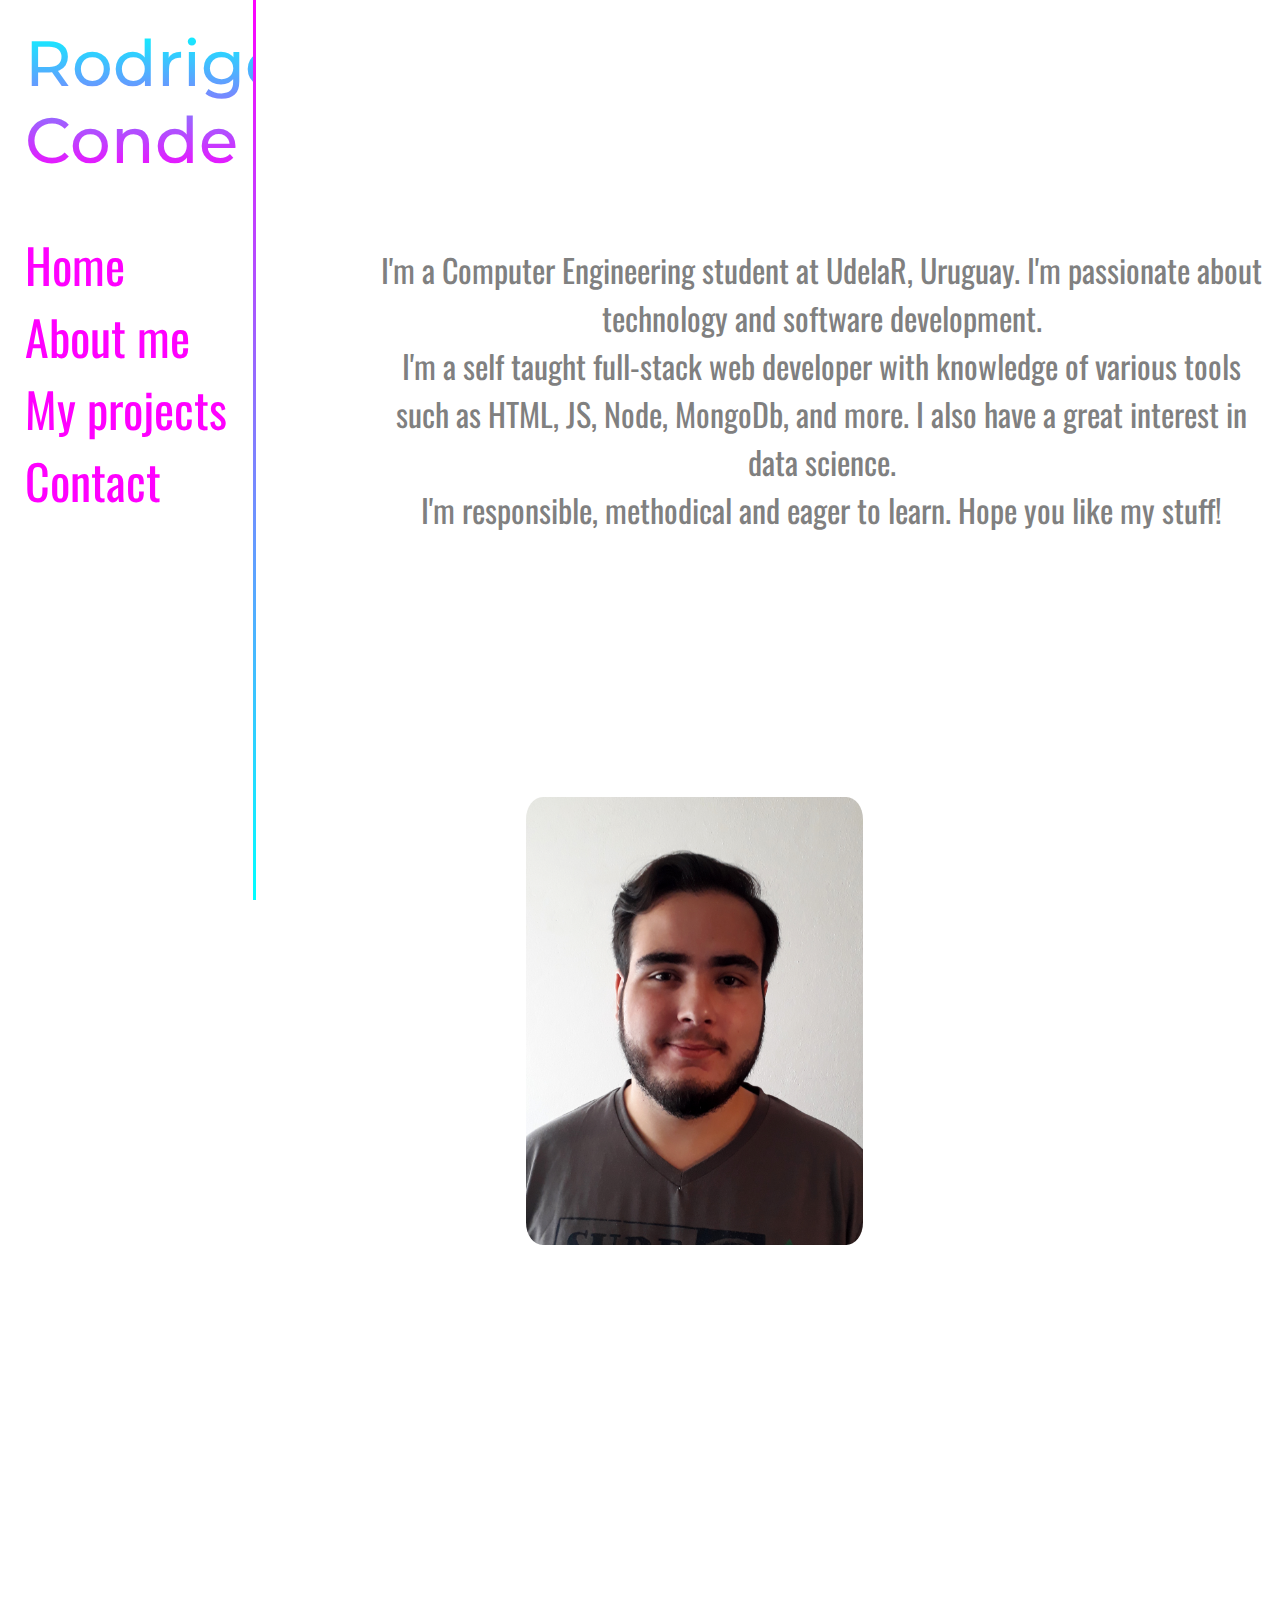
==== views/about.html @ f329cdd5 "Upload main files" ====
<!DOCTYPE html>
<html>
<head>
	<title>RC - About</title>
	<meta charset="utf-8">
	<link rel="stylesheet" href="https://maxcdn.bootstrapcdn.com/bootstrap/4.2.1/css/bootstrap.min.css">
	<script src="https://ajax.googleapis.com/ajax/libs/jquery/3.3.1/jquery.min.js"></script>
  	<script src="https://maxcdn.bootstrapcdn.com/bootstrap/3.4.0/js/bootstrap.min.js"></script>
  	<meta name="viewport" content="width=device-width, initial-scale=1">
  	<link rel="stylesheet" type="text/css" href="../css/styleAbout.css">
  	<link rel="stylesheet" type="text/css" href="../css/sideStyle.css">
  	<link href="https://fonts.googleapis.com/css?family=Oswald" rel="stylesheet">
  	<link href="https://fonts.googleapis.com/css?family=Montserrat:100" rel="stylesheet">
  	<link rel="stylesheet" href="https://cdnjs.cloudflare.com/ajax/libs/animate.css/3.7.0/animate.min.css">
  	<script type="text/javascript" src="../js/sidebar.js"></script>
  	<script type="text/javascript" src="../js/about.js"></script>
</head>

	<div class="container-fluid">
		
			<div class="sidebar">
				<h1>Rodrigo<br>Conde</h1>

				<a href="../index.html" id="home"><div class="sideBtn">Home</div></a>
				<a href="#" id="about"><div class="sideBtn">About me</div></a>
				<a href="projects.html" id="projects"><div class="sideBtn">My projects</div></a>
				<a href="contact.html" id="contact"><div class="sideBtn">Contact</div></a>

			</div>

			<div class="row">
				<div class="col xs-9">
					<p>I'm a Computer Engineering student at UdelaR, Uruguay. I'm passionate about technology and software development.<br>I'm a self taught full-stack web developer with knowledge of various tools such as HTML, JS, Node, MongoDb, and more. I also have a great interest in data science.<br>I'm responsible, methodical and eager to learn. Hope you like my stuff!</p>
				</div>
				<div class="col xs-3">
					<img src="../imgs/me.jpg" alt="Me">
				</div>
			</div>
			


	</div>

</html>
---- css/styleAbout.css ----
body{
	overflow-x: hidden;
	overflow-y: hidden;
}

img{
	height: 15%;
	width: auto;
	border-radius: 5%;
	margin-top: 25%;
	margin-left: 25%;
}

p{
	font-family: 'Oswald', sans-serif;
	font-size: 2rem;
	color: grey;
	text-align: center;
	margin-left: 10%;
}
p:first-of-type{
	margin-top: 25%;
}

.invert{
	background: -webkit-linear-gradient(magenta, cyan);
	-webkit-background-clip: text;
	-webkit-text-fill-color: transparent;
}
---- css/sideStyle.css ----
body{
	background-color: white;
}

.sidebar{
	position: fixed;
	top: 0;
	left: 0;
	height: 100%;
	width: 20%;
	border-right-style: solid;
	border-image: linear-gradient(to bottom, magenta, cyan) 1 100%;
	z-index: 1;
}

.row{
	margin-left: 20%;
}

h1{
	background: -webkit-linear-gradient(cyan, magenta);
	-webkit-background-clip: text;
	-webkit-text-fill-color: transparent;
	font-family: 'Montserrat', sans-serif;
	font-size: 4rem;
	text-align: left;
	margin: 10% 0 20% 10%;
	max-width: 100%;
}

a{
	text-decoration: none;
	color: magenta;
}
a:hover{
	text-decoration: none;
	color: cyan;
}

.sideBtn{
	font-family: 'Oswald', sans-serif;
	font-size: 3rem;
	text-align: left;
	padding: 0 10% 0 10%;
}
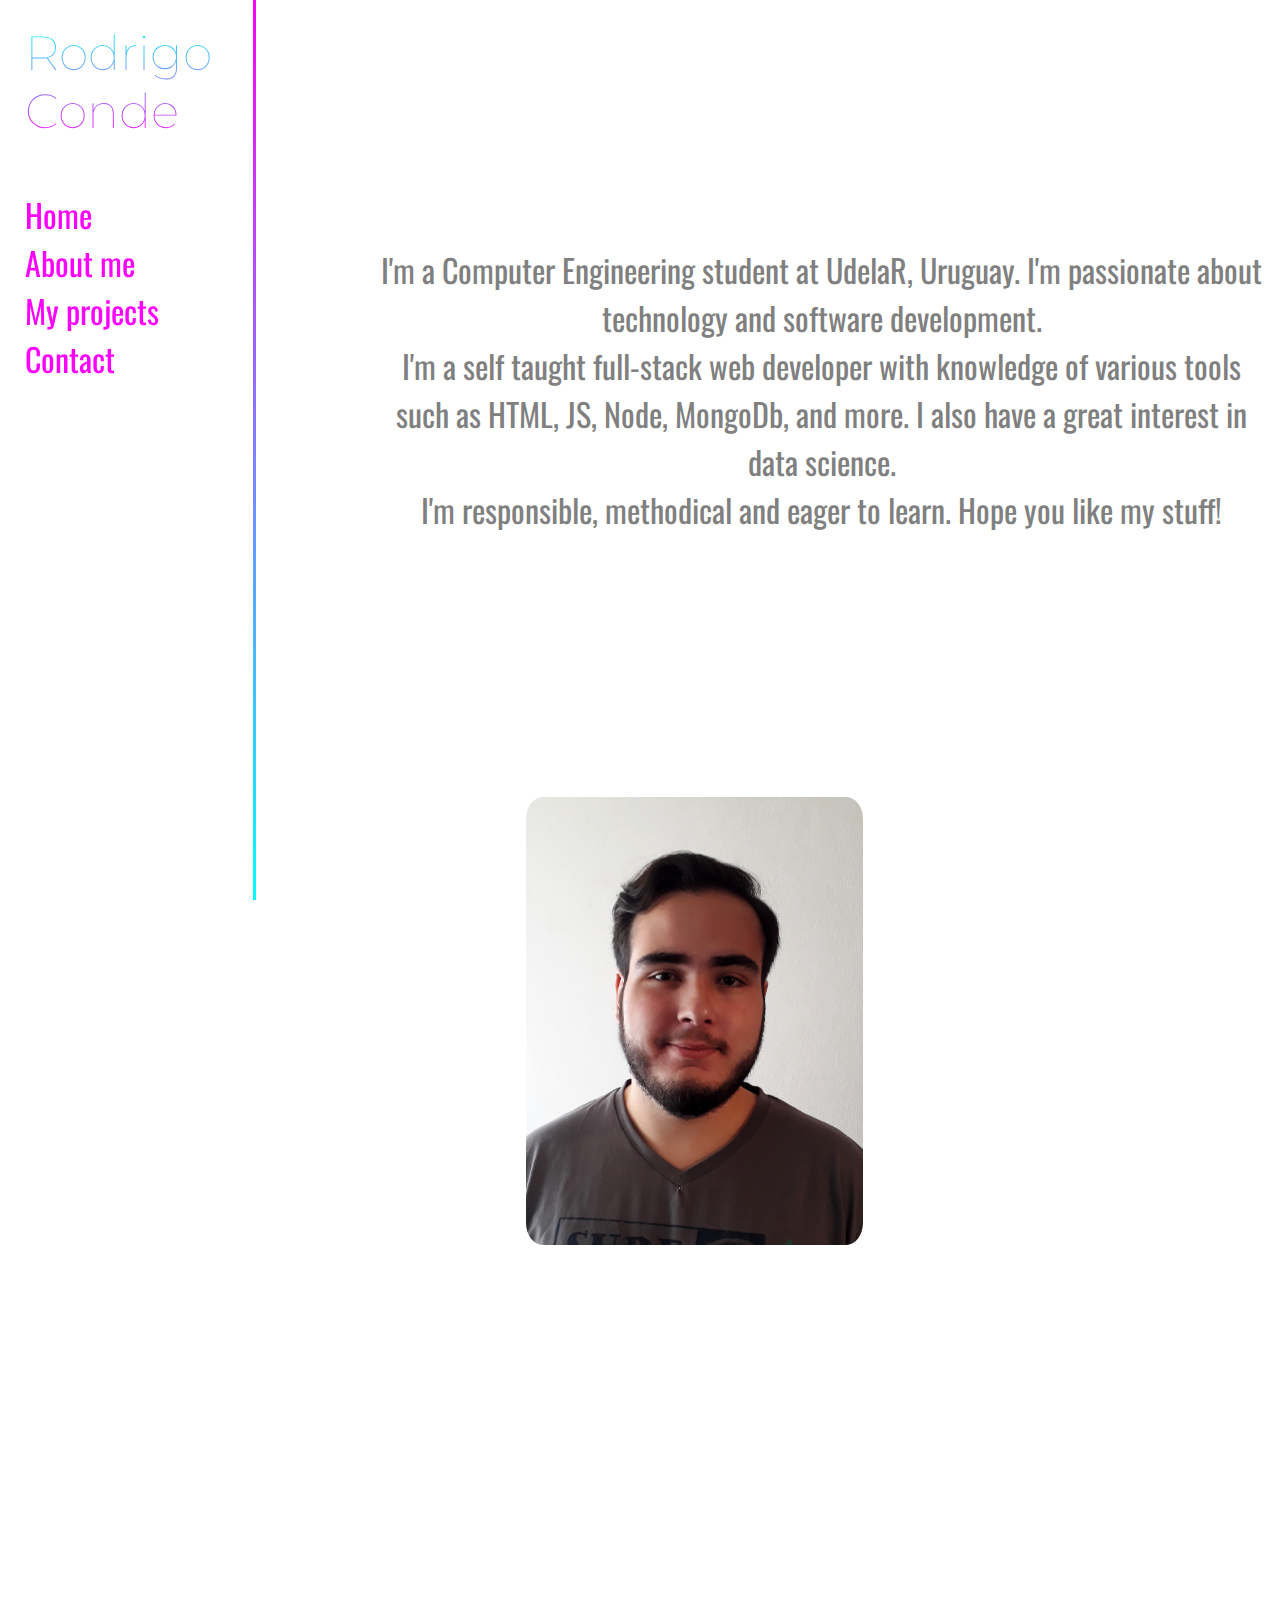
==== commit 824167b8: "about and contact opt" ====
--- a/views/about.html
+++ b/views/about.html
@@ -14,6 +14,8 @@
   	<link rel="stylesheet" href="https://cdnjs.cloudflare.com/ajax/libs/animate.css/3.7.0/animate.min.css">
   	<script type="text/javascript" src="../js/sidebar.js"></script>
   	<script type="text/javascript" src="../js/about.js"></script>
+  	<link rel="stylesheet" href="https://use.fontawesome.com/releases/v5.7.2/css/all.css" integrity="sha384-fnmOCqbTlWIlj8LyTjo7mOUStjsKC4pOpQbqyi7RrhN7udi9RwhKkMHpvLbHG9Sr" crossorigin="anonymous">
+
 </head>
 
 	<div class="container-fluid">
@@ -27,13 +29,20 @@
 				<a href="contact.html" id="contact"><div class="sideBtn">Contact</div></a>
 
 			</div>
+			<div class="upbar">
+				<h1>Rodrigo Conde</h1>
+				<i class="fas fa-chevron-circle-down" id="show_bar"></i>
+				<a href="../index.html" id="home"><button class="sideBtn btn">Home</button></a>
+				<a href="projects.html" id="projects"><button class="sideBtn btn">My projects</button></a>
+				<a href="contact.html" id="contact"><button class="sideBtn btn">Contact</button></a>
+			</div>
 
 			<div class="row">
 				<div class="col xs-9">
 					<p>I'm a Computer Engineering student at UdelaR, Uruguay. I'm passionate about technology and software development.<br>I'm a self taught full-stack web developer with knowledge of various tools such as HTML, JS, Node, MongoDb, and more. I also have a great interest in data science.<br>I'm responsible, methodical and eager to learn. Hope you like my stuff!</p>
 				</div>
 				<div class="col xs-3">
-					<img src="../imgs/me.jpg" alt="Me">
+					<img src="../imgs/me.jpg" alt="Me" class="img-responsive">
 				</div>
 			</div>
 			
--- a/css/styleAbout.css
+++ b/css/styleAbout.css
@@ -17,8 +17,6 @@
 	color: grey;
 	text-align: center;
 	margin-left: 10%;
-}
-p:first-of-type{
 	margin-top: 25%;
 }
 
@@ -28,4 +26,23 @@
 	-webkit-text-fill-color: transparent;
 }
 
+@media screen and (max-width: 1150px){
+	p{
+		font-size: 1.75rem;
+	}
+	img{
+		margin-left: 20%;
+	}
+}
+@media screen and (max-width: 850px){
+	body{
+		overflow-y: visible;
+	}
+	img{
+		margin-left: 0;
+	}
+	p{
+		margin-left: 0;
+	}
+}
 
--- a/css/sideStyle.css
+++ b/css/sideStyle.css
@@ -22,6 +22,7 @@
 	-webkit-background-clip: text;
 	-webkit-text-fill-color: transparent;
 	font-family: 'Montserrat', sans-serif;
+	font-weight: 100;
 	font-size: 4rem;
 	text-align: left;
 	margin: 10% 0 20% 10%;
@@ -43,3 +44,59 @@
 	text-align: left;
 	padding: 0 10% 0 10%;
 }
+
+.upbar{
+	position: fixed;
+	top: 0;
+	left: 0;
+	height: 10%;
+	width: 100%;
+	border-bottom-style: solid;
+	border-image: linear-gradient(to bottom, magenta, cyan) 1 100%;
+	z-index: 1;
+	display: none;
+	margin-right: 0;
+	padding-right: 0;
+	background-color: white;
+}
+#show_bar{
+	color: magenta !important;
+	font-size: 2rem;
+	position: fixed;
+	top: 1%;
+	right: 5%;
+}
+
+@media screen and (max-width: 1440px){
+	h1{
+		font-size: 3rem;
+	}
+	.sideBtn{
+		font-size: 2rem;
+	}
+}
+@media screen and (max-width: 1024px){
+	.sidebar{
+		display: none;
+
+	}
+	.upbar{
+		display: block;
+	}
+	.row{
+		margin-left: 0;
+	}
+	h1{
+		margin: 0 0 0 0 ;
+		font-size: 2rem;
+	}
+	.btn{
+		font-size: 1.5rem;
+		color: magenta;
+		background-color: transparent;
+		border-color: cyan;
+		z-index: 100;
+		margin: 0 0.5% 1% 1%;
+		display: none;
+	}
+}